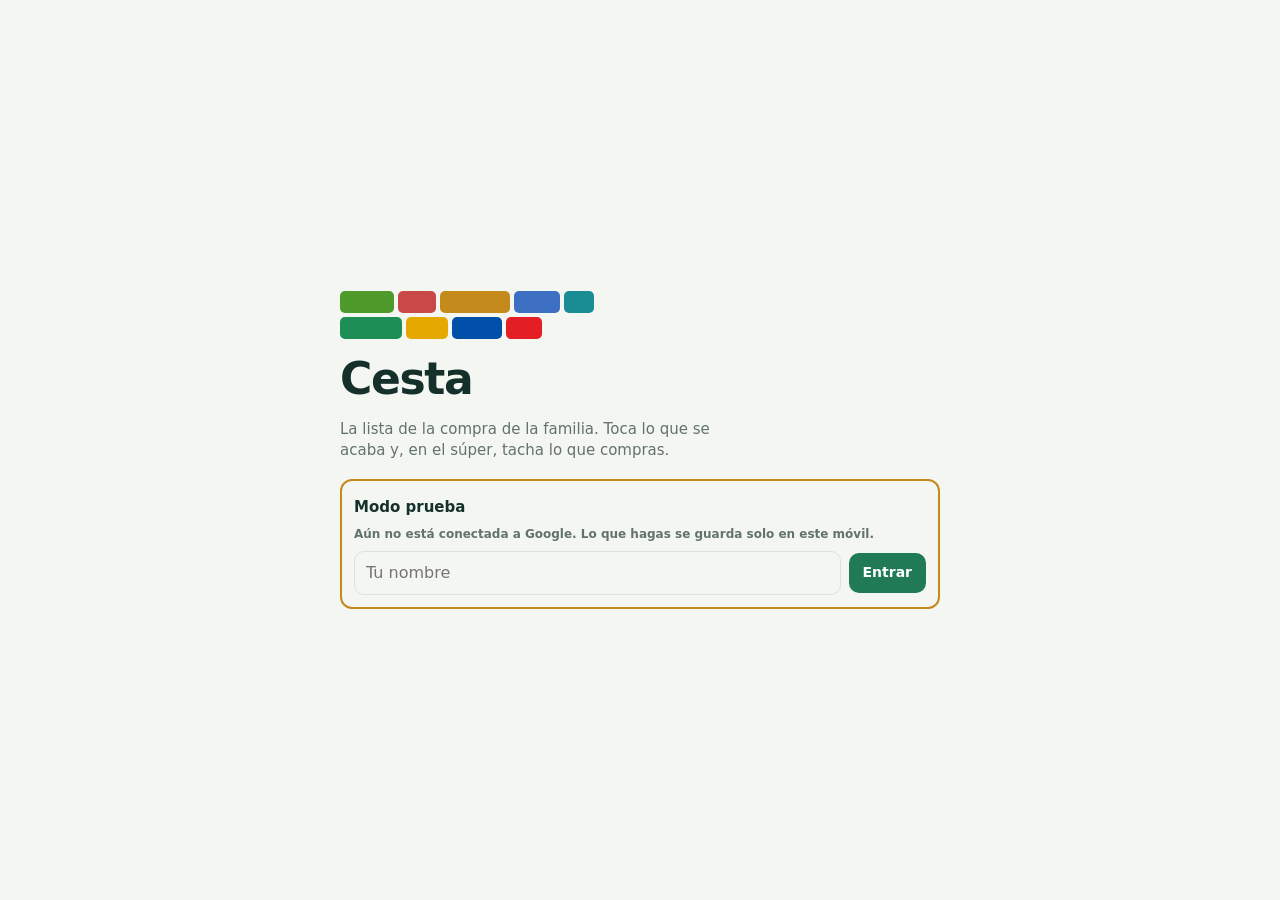
==== cesta/index.html @ d1d672e3 "Cesta: lista de la compra familiar con Google Sheets por familia App móvil en cesta/ (catálogo en la" ====
<!doctype html>
<html lang="es">
<head>
<meta charset="utf-8">
<meta name="viewport" content="width=device-width,initial-scale=1,viewport-fit=cover">
<title>Cesta</title>
<meta name="theme-color" content="#1F7A55">
<meta name="apple-mobile-web-app-capable" content="yes">
<meta name="mobile-web-app-capable" content="yes">
<meta name="apple-mobile-web-app-title" content="Cesta">
<link rel="manifest" href="manifest.json">
<link rel="icon" href="icon-192.png">
<link rel="apple-touch-icon" href="icon-192.png">
<link rel="stylesheet" href="style.css">
</head>
<body>
<div id="app" class="app"></div>
<div id="overlay"></div>
<script src="config.js"></script>
<script src="https://accounts.google.com/gsi/client" async defer></script>
<script src="app.js"></script>
</body>
</html>
---- cesta/style.css ----
:root{
  --bg:#F4F6F2; --surface:#FFFFFF; --ink:#15302A; --muted:#62736C; --line:#DCE3DD;
  --accent:#1F7A55; --accent-ink:#FFFFFF; --brick:#FFFFFF; --danger:#C8372D;
  --font:"Figtree",system-ui,-apple-system,"Segoe UI",Roboto,sans-serif;
  color-scheme:light;
}
@media (prefers-color-scheme: dark){:root{
  --bg:#111D19; --surface:#16231F; --ink:#E6EFEA; --muted:#9AB0A7; --line:#2A3B35;
  --accent:#4CC08D; --accent-ink:#0B1A14; --brick:#1C2B26; color-scheme:dark}}
*{box-sizing:border-box}
html,body{height:100%;margin:0}
body{background:var(--bg);color:var(--ink);font-family:var(--font);font-size:15px;line-height:1.4;
  -webkit-user-select:none;user-select:none;-webkit-touch-callout:none;-webkit-tap-highlight-color:transparent;overscroll-behavior:none}
input{-webkit-user-select:text;user-select:text}
button{font:inherit;color:inherit;cursor:pointer}
button:focus-visible,input:focus-visible,a:focus-visible{outline:2px solid var(--accent);outline-offset:2px}
.app{height:100%;display:flex;flex-direction:column;max-width:640px;margin:0 auto;position:relative}
.screen{flex:1;overflow-y:auto;overflow-x:hidden;padding:calc(12px + env(safe-area-inset-top,0px)) max(10px,env(safe-area-inset-right,0px)) 16px max(10px,env(safe-area-inset-left,0px))}

.top{display:flex;align-items:center;justify-content:space-between;gap:8px;margin:0 2px 12px}
.fam-btn{display:flex;align-items:center;gap:6px;background:none;border:0;padding:2px 0;min-width:0}
.fam-name{font-weight:800;font-size:20px;letter-spacing:-.01em;white-space:nowrap;overflow:hidden;text-overflow:ellipsis}
.caret{color:var(--muted);font-size:10px}
.count{font-size:12px;font-weight:700;color:var(--muted);white-space:nowrap}
.sync{display:inline-block;width:8px;height:8px;border-radius:50%;background:var(--accent);margin-right:5px;vertical-align:1px}
.sync.wait{background:#E0A100;animation:blink 1s infinite}
.sync.off{background:var(--danger)}
@keyframes blink{50%{opacity:.3}}
.h1{font-weight:800;font-size:20px;margin:0 2px 12px}

.frames{display:flex;flex-direction:column;gap:14px}
.frame{border:2px solid var(--c);border-radius:12px;padding:11px 6px 6px;position:relative}
.frame-t{position:absolute;top:-10px;left:10px;background:var(--bg);padding:0 5px;font-size:11px;font-weight:800;letter-spacing:.04em;text-transform:uppercase;color:var(--c);line-height:17px;display:flex;align-items:center;gap:5px;max-width:calc(100% - 20px)}
.frame-t img{width:17px;height:17px;border-radius:4px}
.bricks{display:flex;flex-wrap:wrap;gap:4px}

.b{position:relative;display:inline-flex;align-items:center;gap:4px;border:1px solid var(--line);background:var(--brick);border-radius:6px;
  padding:6px 7px;font-size:13px;font-weight:600;line-height:1.1;touch-action:manipulation;max-width:100%;text-decoration:none;color:var(--ink)}
.b .pl{font-weight:800;color:var(--muted);font-size:13px;line-height:1}
.b.on{background:var(--s);border-color:var(--s);color:var(--t,#fff)}
.b.on .pl{color:inherit;opacity:.85}
.b .q{font-size:11px;font-weight:800;background:rgba(255,255,255,.3);border-radius:4px;padding:0 4px}
.b .pd{width:10px;height:10px;border-radius:50%;background:var(--p);box-shadow:0 0 0 1.5px #fff;flex:none}
.b .lg{width:15px;height:15px;border-radius:3px;flex:none}
.b.press{transform:scale(.94);transition:transform .35s}
.b.done{background:var(--brick);border-color:var(--line);color:var(--muted);text-decoration:line-through}
.b.done .lg{opacity:.4}
.b.sel{box-shadow:0 0 0 2px var(--bg),0 0 0 4px var(--s,var(--accent))}
.b.dash{border-style:dashed;color:var(--muted)}
.b.addb{padding:2px 2px 2px 7px}
.b.addb input{border:0;background:none;font:inherit;color:var(--ink);outline:0;width:110px;font-size:16px}
.okb{border:0;background:var(--accent);color:var(--accent-ink);border-radius:4px;font-size:12px;font-weight:800;padding:5px 8px}
.hint{font-size:12px;color:var(--muted);text-align:center;margin:14px 8px 0}
.empty{padding:40px 20px;text-align:center;color:var(--muted)}

.nav{flex:none;display:grid;grid-template-columns:repeat(3,1fr);background:var(--surface);border-top:1px solid var(--line);
  padding:4px max(6px,env(safe-area-inset-right,0px)) calc(6px + env(safe-area-inset-bottom,0px)) max(6px,env(safe-area-inset-left,0px))}
.nav button{border:0;background:none;display:flex;flex-direction:column;align-items:center;gap:1px;font-size:11px;font-weight:700;color:var(--muted);padding:5px 0;position:relative}
.nav svg{width:22px;height:22px}
.nav button.on{color:var(--accent)}
.badge{position:absolute;top:1px;left:calc(50% + 6px);background:var(--accent);color:var(--accent-ink);font-size:10px;font-weight:800;border-radius:999px;padding:0 5px;min-width:18px}

/* popover */
.veil{position:fixed;inset:0;z-index:19}
.pop{position:fixed;z-index:20;background:var(--surface);border:1px solid var(--line);border-radius:14px;padding:7px;box-shadow:0 10px 28px rgba(0,0,0,.25);display:flex;flex-direction:column;gap:6px;max-width:min(270px,calc(100vw - 16px));animation:pop .14s ease}
@keyframes pop{from{transform:scale(.92);opacity:0}to{transform:none;opacity:1}}
.pop-row{display:flex;gap:5px;flex-wrap:wrap;align-items:center}
.pp,.ps{width:32px;height:32px;border-radius:50%;border:0;background:var(--c);color:#fff;font-size:12px;font-weight:800;opacity:.45;padding:0;display:grid;place-items:center;overflow:hidden}
.ps{border-radius:8px}
.ps img{width:100%;height:100%}
.pp.on,.ps.on{opacity:1;box-shadow:0 0 0 2px var(--surface),0 0 0 4px var(--c)}
.pq{min-width:32px;height:32px;border-radius:8px;border:1.5px solid var(--line);background:var(--surface);font-size:16px;font-weight:800;line-height:1;padding:0 8px}
.pq.del{margin-left:auto;color:var(--muted);font-size:13px}
.pq.red{background:var(--danger);border-color:var(--danger);color:#fff;font-size:13px}
.pn{min-width:22px;text-align:center;font-weight:800}
.pmsg{font-size:12.5px;font-weight:700;flex:1;min-width:120px}

/* bottom sheet */
.scrim{position:fixed;inset:0;background:rgba(10,20,17,.4);z-index:20;display:flex;align-items:flex-end;justify-content:center}
.sheet{background:var(--surface);width:100%;max-width:640px;border-radius:20px 20px 0 0;padding:14px 14px calc(18px + env(safe-area-inset-bottom,0px));animation:up .18s ease}
@keyframes up{from{transform:translateY(30px);opacity:.5}to{transform:none;opacity:1}}
.sheet h3{margin:0 0 12px;font-size:18px}
.row{display:flex;gap:8px;align-items:center}
.in{flex:1;min-width:0;border:1.5px solid var(--line);border-radius:10px;padding:10px 11px;background:var(--bg);color:var(--ink);font:inherit;font-size:16px}
.btn{border:0;border-radius:10px;padding:10px 14px;font-weight:800;font-size:14px}
.btn.pri{background:var(--accent);color:var(--accent-ink)}
.btn.ghost{background:none;color:var(--muted)}
.btn.wide{width:100%}
.fam-opt{display:flex;align-items:center;justify-content:space-between;gap:8px;width:100%;border:2px solid var(--line);background:var(--surface);border-radius:12px;padding:11px 12px;margin-bottom:6px;font-weight:700;text-align:left}
.fam-opt.on{border-color:var(--accent)}
.toast{position:fixed;left:50%;transform:translateX(-50%);bottom:calc(74px + env(safe-area-inset-bottom,0px));z-index:30;width:calc(100% - 24px);max-width:600px;background:var(--ink);color:var(--bg);border-radius:12px;padding:10px 12px;font-size:13.5px;font-weight:700;display:flex;justify-content:space-between;gap:10px;animation:up .2s ease}
.toast button{background:none;border:0;color:inherit;font-weight:800;text-decoration:underline;padding:0}

/* login / onboarding */
.hero{flex:1;display:flex;flex-direction:column;justify-content:center;gap:18px;padding:32px max(20px,env(safe-area-inset-right,0px)) calc(32px + env(safe-area-inset-bottom,0px)) max(20px,env(safe-area-inset-left,0px));overflow:auto}
.logo-wall{display:flex;flex-wrap:wrap;gap:4px;max-width:260px}
.logo-wall span{height:22px;border-radius:5px;display:inline-block}
.hero h1{font-size:44px;line-height:1;margin:0;letter-spacing:-.03em}
.hero p{margin:0;color:var(--muted);max-width:40ch}
.card{border:2px solid var(--c,var(--line));border-radius:12px;padding:16px 12px 12px;position:relative;display:flex;flex-direction:column;gap:8px}
.err{color:var(--danger);font-weight:700;font-size:13px}
.demo-tag{font-size:11px;font-weight:800;color:#fff;background:#C48A1C;border-radius:4px;padding:1px 6px;margin-left:6px;vertical-align:2px}
@media (prefers-reduced-motion:reduce){*{animation:none!important;transition:none!important}}
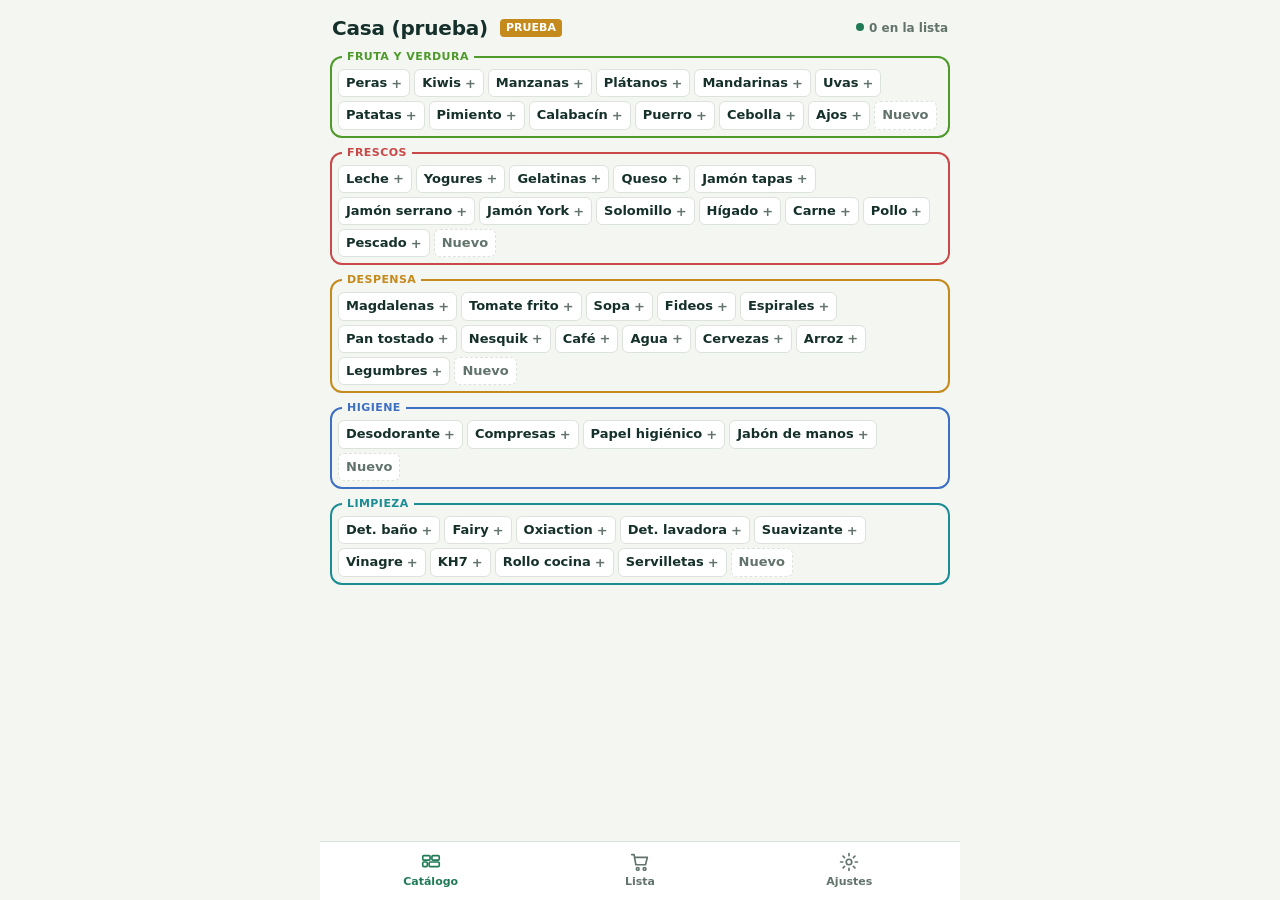
==== commit ca7fbec1: "Cesta: todo dentro de una hoja de Google por familia Sin registro de familias, códigos ni ID de clie" ====
--- a/cesta/index.html
+++ b/cesta/index.html
@@ -16,8 +16,6 @@
 <body>
 <div id="app" class="app"></div>
 <div id="overlay"></div>
-<script src="config.js"></script>
-<script src="https://accounts.google.com/gsi/client" async defer></script>
 <script src="app.js"></script>
 </body>
 </html>
